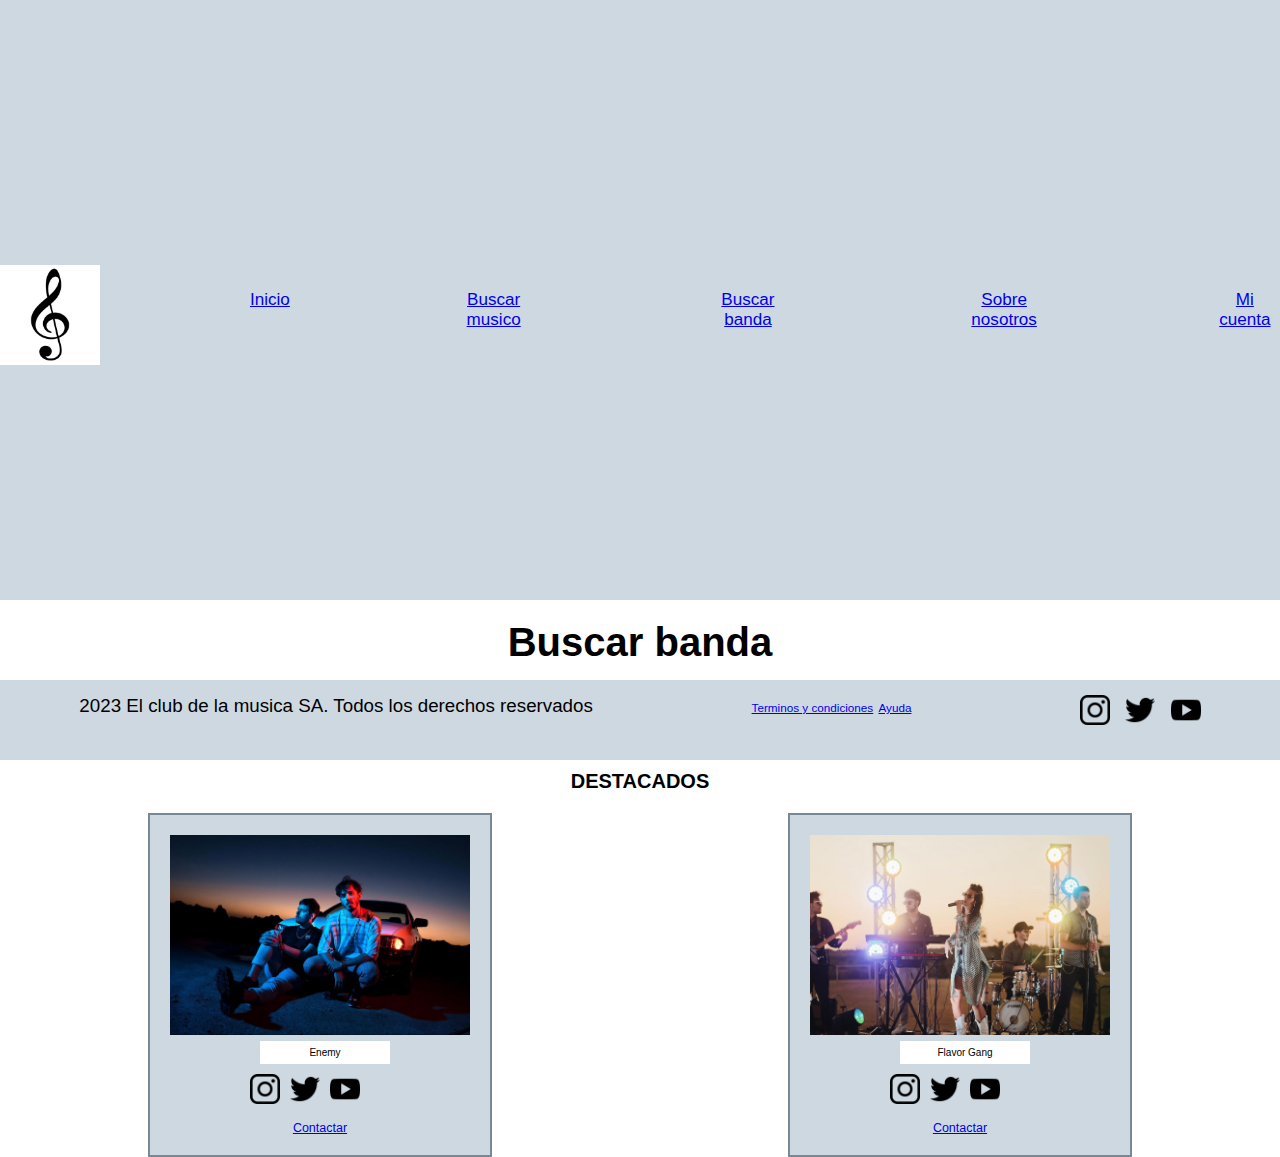
==== pages/buscarbanda.html @ a325bc66 "nav bootstrap" ====
<!DOCTYPE html>
<html lang="es">

<head>
    <meta charset="UTF-8">
    <meta http-equiv="X-UA-Compatible" content="IE=edge">
    <meta name="viewport" content="width=device-width, initial-scale=1.0">
    <link rel="stylesheet" href="../css/estilos.css">
    <link rel="shortcut icon" href="../img/notamusical.ico">
    <title>Buscar banda</title>
</head>

<body>
    <div id="grid_container">
        <!-- nav bar -->
        <header>
            <img class="logoprincipal" src="../img/notamusical.ico" alt="logo pagina">
            <nav>
                <ul class="navul">
                    <li><a href="../index.html">Inicio</a></li>
                    <li><a href="./buscarmusico.html">Buscar musico</a></li>
                    <li><a href="./buscarbanda.html">Buscar banda</a></li>
                    <li><a href="./sobrenosotros.html">Sobre nosotros</a></li>
                    <li><a href="./micuenta.html">Mi cuenta</a></li>
                </ul>
            </nav>
        </header>
        <!-- buscador -->
        <main>
            <!-- titulo -->
            <h1>Buscar banda</h1>
            <p>Aqui comienza la busqueda de tu lugar en el mundo de la musica, no te pierdas a las mas de 500 bandas
                que
                estan esperando por ti!</p>
            <article>
                <section>
                    Por nombre <input type="text" name="text" placeholder="Nombre">
                    <input type="submit" value="Buscar">
                    Por genero <input type="text" name="text" placeholder="Genero">
                    <input type="submit" value="Buscar">
                </section>
            </article>
            <!-- perfiles recomendados -->
            <h2>DESTACADOS</h2>
            <article>
                <section>
                    <a href="perfilenemy.html"><img class="imagenperfil" src="../img/enemy.png" alt="Enemy banda"></a>
                    <p class="nombres">Enemy</p>
                    <ul class="redes">
                        <li><a href="https://instagram.com/enemymusica" target="_blank"><img class="imgredes"
                                    src="../img/logoig.png" alt="logo ig"></a></li>
                        <li><a href="https://twitter.com/enemymusica" target="_blank"><img class="imgredes"
                                    src="../img/logotw.png" alt="logo tw"></a></li>
                        <li><a href="https://youtube.com/enemymusica" target="_blank"><img class="imgredes"
                                    src="../img/logoyt.png" alt="logo yt"></a></li>
                    </ul>
                    <br>
                    <div class="contactar">
                        <a href="perfilenemy.html" target="_blank">Contactar</a>
                    </div>
                </section>
                <section>
                    <a href="perfilflavor.html"><img class="imagenperfil" src="../img/flavor.png"
                            alt="The flavor gang"></a>
                    <p class="nombres"> Flavor Gang</p>
                    <ul class="redes">
                        <li><a href="https://instagram.com/theflavorgang" target="_blank"><img class="imgredes"
                                    src="../img/logoig.png" alt="logo ig"></a></li>
                        <li><a href="https://twitter.com/theflavorgang" target="_blank"><img class="imgredes"
                                    src="../img/logotw.png" alt="logo tw"></a></li>
                        <li><a href="https://youtube.com/theflavorgang" target="_blank"><img class="imgredes"
                                    src="../img/logoyt.png" alt="logo yt"></a></li>
                    </ul>
                    <br>
                    <div class="contactar">
                        <a href="perfilflavor.html" target="_blank">Contactar</a>
                    </div>
                </section>
            </article>
        </main>
        <footer>
            <ul class="estilofooter">
                <li>2023 El club de la musica SA. Todos los derechos reservados</li>
                <li><a href="../pages/terminos.html">Terminos y condiciones</a>
                    <a href="../pages/ayuda.html">Ayuda</a>
                </li>
                <li><a href="https://instagram.com/clubdelamusica" target="_blank"><img class="imgredes"
                            src="../img/logoig.png" alt="logo ig"></a>
                    <a href="https://twitter.com/clubdelamusica" target="_blank"><img class="imgredes"
                            src="../img/logotw.png" alt="logo tw"></a>
                    <a href="https://youtube.com/clubdelamusica" target="_blank"><img class="imgredes"
                            src="../img/logoyt.png" alt="logo yt"></a>
                </li>
            </ul>
        </footer>
    </div>
</body>


</html>
---- css/estilos.css ----
* {
    margin: 0%;
    padding: 0%;
    font-size: 62.5%;
    font-family: 'Poppins', sans-serif;
}

/* GRID */
#grid_container {
    display: grid;
    grid-template-columns: 1fr;
    grid-template-rows: 600px 80px;
    grid-column-gap: 0px;
    grid-row-gap: 0px;
    grid-template-areas:
        "nav"
        "article"
        "footer";
}

header {
    background-color: #ced8e0;
    display: flex;
    align-items: center;
}

/* NAV */

nav {
    background-color: #ced8e0;
    font-size: 7rem;
    padding-top: 20px;
    display: flex;
}

nav ul li a {
    display: flex;
    justify-content: space-around;
    margin-left: 150px;
}

.navul {
    display: flex;
    justify-content: space-around;
    flex-direction: row;
    list-style-type: none;
    text-align: center;
}

.navul li {
    display: inline;
}

.logoprincipal {
    height: 100px;
    width: 100px;
    padding-top: 30px;
}

/* TITULO */

h1 {
    display: flex;
    justify-content: center;
    align-items: center;
    font-size: 4rem;
    margin: 20px;
}

h2 {
    display: flex;
    justify-content: center;
    align-items: center;
    font-size: 2rem;
    margin: 20px;
}

/* ARTICLE */

article {
    grid-area: article;
    display: flex;
    justify-content: space-around;
}

section {
    background-color: #ced8e0;
    border: solid 2px #788896;
    padding: 20px;
}

.buscadorMusicos {
    width: 500px;
    font-size: 1rem;
}

.nombres {
    display: flex;
    justify-content: center;
    align-items: center;
    font-size: 1rem;
    padding: 10px;
    background-color: white;
    height: 3px;
    width: 110px;
    margin-left: 90px;
    margin-top: 5px;
}


p {
    display: flex;
    align-items: center;
    justify-content: center;
    font-size: 1rem;
}

.instrumento {
    margin: 4px;
    margin-right: 15px;
}

.contactar {
    display: flex;
    justify-content: center;
    align-items: center;
    font-size: 2rem;
}

.imagenperfil {
    height: 200px;
    width: 300px;
}

.redes {
    display: flex;
    justify-content: center;
    margin: 10px;
    list-style-type: none;
    margin-right: 50px;
}

.imgredes {
    height: 30px;
    width: 30px;
    margin-left: 10px;
}

.divBotonVerMas {
    display: flex;
    justify-content: center;
    align-items: center;
    margin-bottom: 15px;
    padding: 10px;
}

.botonVerMas {
    height: 20px;
    width: 60px;
    font-size: 1rem;
    margin-top: 40px;
}

/* IFRAME */

.iframe {
    display: flex;
    align-items: center;
    justify-content: center;
    height: 500px;
    width: 500px;
    margin-left: 500px;
}


/* FOOTER */
footer {
    grid-area: footer;
    background-color: #ced8e0;
    height: 80px;
}


.imgfooter {
    height: 30px;
    width: 30px;
}

.estilofooter {
    display: flex;
    font-size: 3rem;
    justify-content: space-around;
    list-style-type: none;
    padding-top: 15px;
}

@media screen and (max-width: 400px) {

    .perfilchoco {
        display: none;
    }

    .perfilagus {
        display: none;
    }

    .perfilnegra {
        display: none;
    }

    #grid_container {
        grid-template-columns: 1fr;
        grid-template-rows: 600px 100px;
        grid-template-areas:
            "article"
            "footer";
    }

    nav {
        display: none;
    }

    h1 {
        font-size: 2rem;
    }

    .buscadorMusicos {
        width: 300px;
        font-size: 5px;
        height: 4px;
        margin-left: 25px;
    }

    footer {
        height: 200px;
    }

    .estilofooter {
        font-size: 2rem;
        display: flex;
        margin-top: 40px;
    }

    .logoprincipal {
        height: 35px;
        width: 35px;
    }

    .imgfooter {
        height: 20px;
        width: 20px;
    }

    .copyfooter {
        display: none;
    }
}
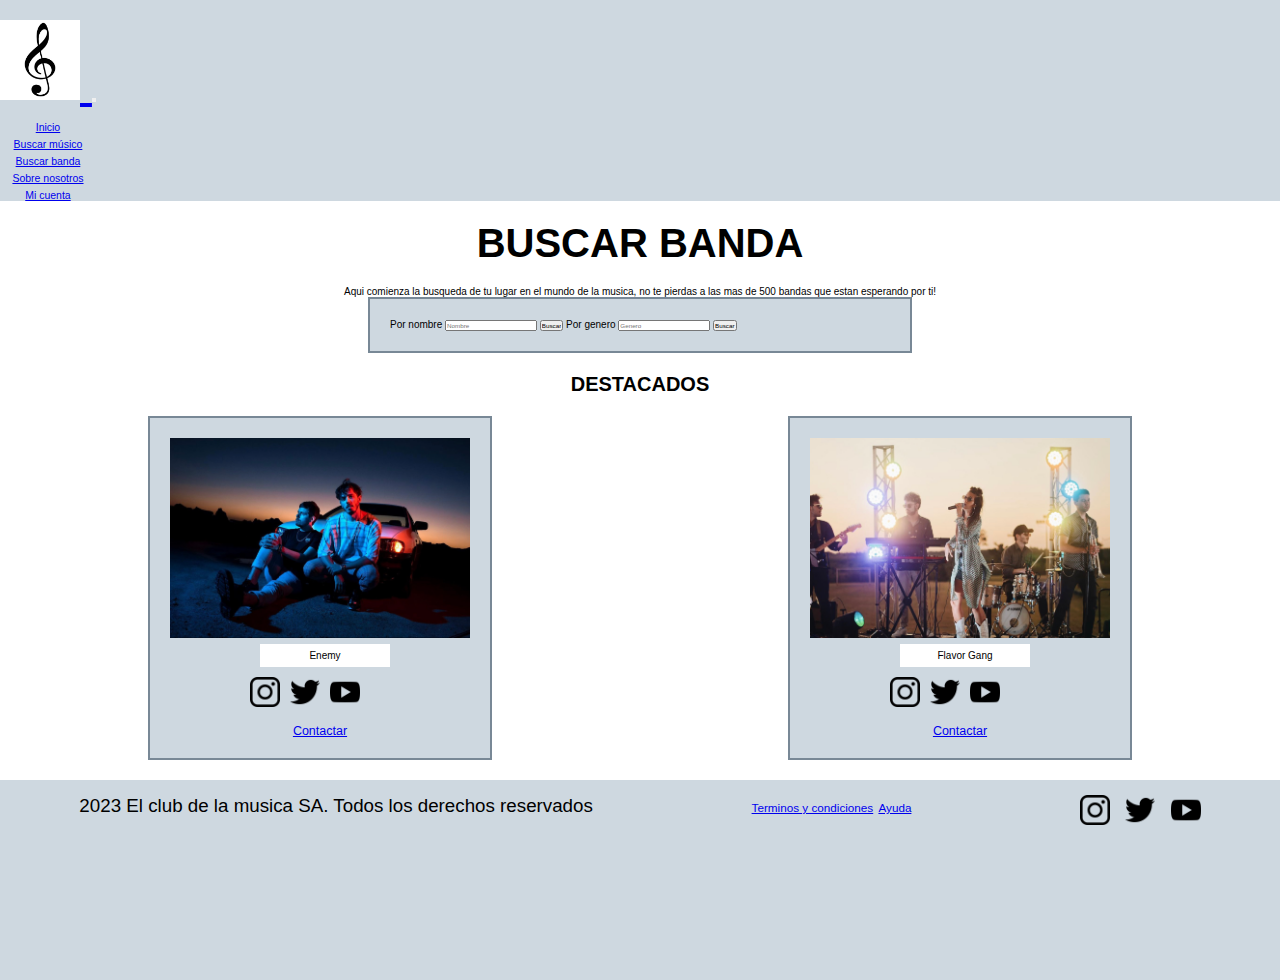
==== commit 0bcc585b: "segunda pre entrega" ====
--- a/pages/buscarbanda.html
+++ b/pages/buscarbanda.html
@@ -5,41 +5,69 @@
     <meta charset="UTF-8">
     <meta http-equiv="X-UA-Compatible" content="IE=edge">
     <meta name="viewport" content="width=device-width, initial-scale=1.0">
+    <link href="https://cdn.jsdelivr.net/npm/bootstrap@5.3.0-alpha1/dist/css/bootstrap.min.css" rel="stylesheet"
+    integrity="sha384-GLhlTQ8iRABdZLl6O3oVMWSktQOp6b7In1Zl3/Jr59b6EGGoI1aFkw7cmDA6j6gD" crossorigin="anonymous">
+<script src="https://cdn.jsdelivr.net/npm/bootstrap@5.3.0-alpha1/dist/js/bootstrap.bundle.min.js"
+    integrity="sha384-w76AqPfDkMBDXo30jS1Sgez6pr3x5MlQ1ZAGC+nuZB+EYdgRZgiwxhTBTkF7CXvN"
+    crossorigin="anonymous"></script>
     <link rel="stylesheet" href="../css/estilos.css">
     <link rel="shortcut icon" href="../img/notamusical.ico">
     <title>Buscar banda</title>
 </head>
 
 <body>
-    <div id="grid_container">
-        <!-- nav bar -->
-        <header>
-            <img class="logoprincipal" src="../img/notamusical.ico" alt="logo pagina">
-            <nav>
-                <ul class="navul">
-                    <li><a href="../index.html">Inicio</a></li>
-                    <li><a href="./buscarmusico.html">Buscar musico</a></li>
-                    <li><a href="./buscarbanda.html">Buscar banda</a></li>
-                    <li><a href="./sobrenosotros.html">Sobre nosotros</a></li>
-                    <li><a href="./micuenta.html">Mi cuenta</a></li>
-                </ul>
-            </nav>
-        </header>
+    <header>
+        <nav class="navbar navbar-expand-sm">
+            <div class="container-fluid">
+                <a class="navbar-brand" href="../index.html">
+                    <img src="../img/notamusical.png" alt="logo club" width="80" height="80">
+                </a>
+                <button class="navbar-toggler" type="button" data-bs-toggle="collapse" data-bs-target="#navbarNav"
+                    aria-controls="navbarNav" aria-expanded="false" aria-label="Toggle navigation">
+                    <span class="navbar-toggler-icon"></span>
+                </button>
+                <div class="collapse navbar-collapse" id="navbarNav">
+                    <ul class="navbar-nav">
+                        <li class="nav-item">
+                            <a class="nav-link active" aria-current="page" href="../index.html">Inicio</a>
+                        </li>
+                        <li class="nav-item">
+                            <a class="nav-link" href="../pages/buscarmusico.html">Buscar músico</a>
+                        </li>
+                        <li class="nav-item">
+                            <a class="nav-link" href="../pages/buscarbanda.html">Buscar banda</a>
+                        </li>
+                        <li class="nav-item">
+                            <a class="nav-link" href="../pages/sobrenosotros.html">Sobre nosotros</a>
+                        </li>
+                        <li class="nav-item">
+                            <a class="nav-link" href="../pages/micuenta.html">Mi cuenta</a>
+                        </li>
+                    </ul>
+                </div>
+            </div>
+        </nav>
+    </header>
         <!-- buscador -->
         <main>
-            <!-- titulo -->
-            <h1>Buscar banda</h1>
-            <p>Aqui comienza la busqueda de tu lugar en el mundo de la musica, no te pierdas a las mas de 500 bandas
-                que
-                estan esperando por ti!</p>
-            <article>
-                <section>
-                    Por nombre <input type="text" name="text" placeholder="Nombre">
-                    <input type="submit" value="Buscar">
-                    Por genero <input type="text" name="text" placeholder="Genero">
-                    <input type="submit" value="Buscar">
-                </section>
-            </article>
+            <div class="row">
+                <div class="col-sm">
+                    <h1>BUSCAR BANDA</h1>
+                    <p>Aqui comienza la busqueda de tu lugar en el mundo de la musica, no te pierdas a las mas de 500 bandas
+                        que
+                        estan esperando por ti!
+                    </p>
+                    <div>
+                        <article>
+                            <section class="buscadorMusicos">
+                                Por nombre <input type="text" name="text" placeholder="Nombre">
+                                <input type="submit" value="Buscar">
+                                Por genero <input type="text" name="text" placeholder="Genero">
+                                <input type="submit" value="Buscar">
+                            </section>
+                        </article>
+                    </div>
+                </div>
             <!-- perfiles recomendados -->
             <h2>DESTACADOS</h2>
             <article>
--- a/css/estilos.css
+++ b/css/estilos.css
@@ -9,7 +9,7 @@
 #grid_container {
     display: grid;
     grid-template-columns: 1fr;
-    grid-template-rows: 600px 80px;
+    grid-template-rows: 100px 600px 80px;
     grid-column-gap: 0px;
     grid-row-gap: 0px;
     grid-template-areas:
@@ -28,7 +28,7 @@
 
 nav {
     background-color: #ced8e0;
-    font-size: 7rem;
+    font-size: 11rem;
     padding-top: 20px;
     display: flex;
 }
@@ -36,7 +36,7 @@
 nav ul li a {
     display: flex;
     justify-content: space-around;
-    margin-left: 150px;
+    
 }
 
 .navul {
@@ -81,6 +81,7 @@
     grid-area: article;
     display: flex;
     justify-content: space-around;
+    margin-bottom: 20px;
 }
 
 section {
@@ -161,6 +162,19 @@
     margin-top: 40px;
 }
 
+.miCuenta {
+    height: 300px;
+    font-size: 4rem;
+    margin: 40px;
+    margin-bottom: 100px;
+}
+
+.botonIngresar {
+margin: 20px;
+margin-left: 120px;
+padding: 10px;
+}
+
 /* IFRAME */
 
 .iframe {
@@ -177,7 +191,7 @@
 footer {
     grid-area: footer;
     background-color: #ced8e0;
-    height: 80px;
+    height: 200px;
 }
 
 
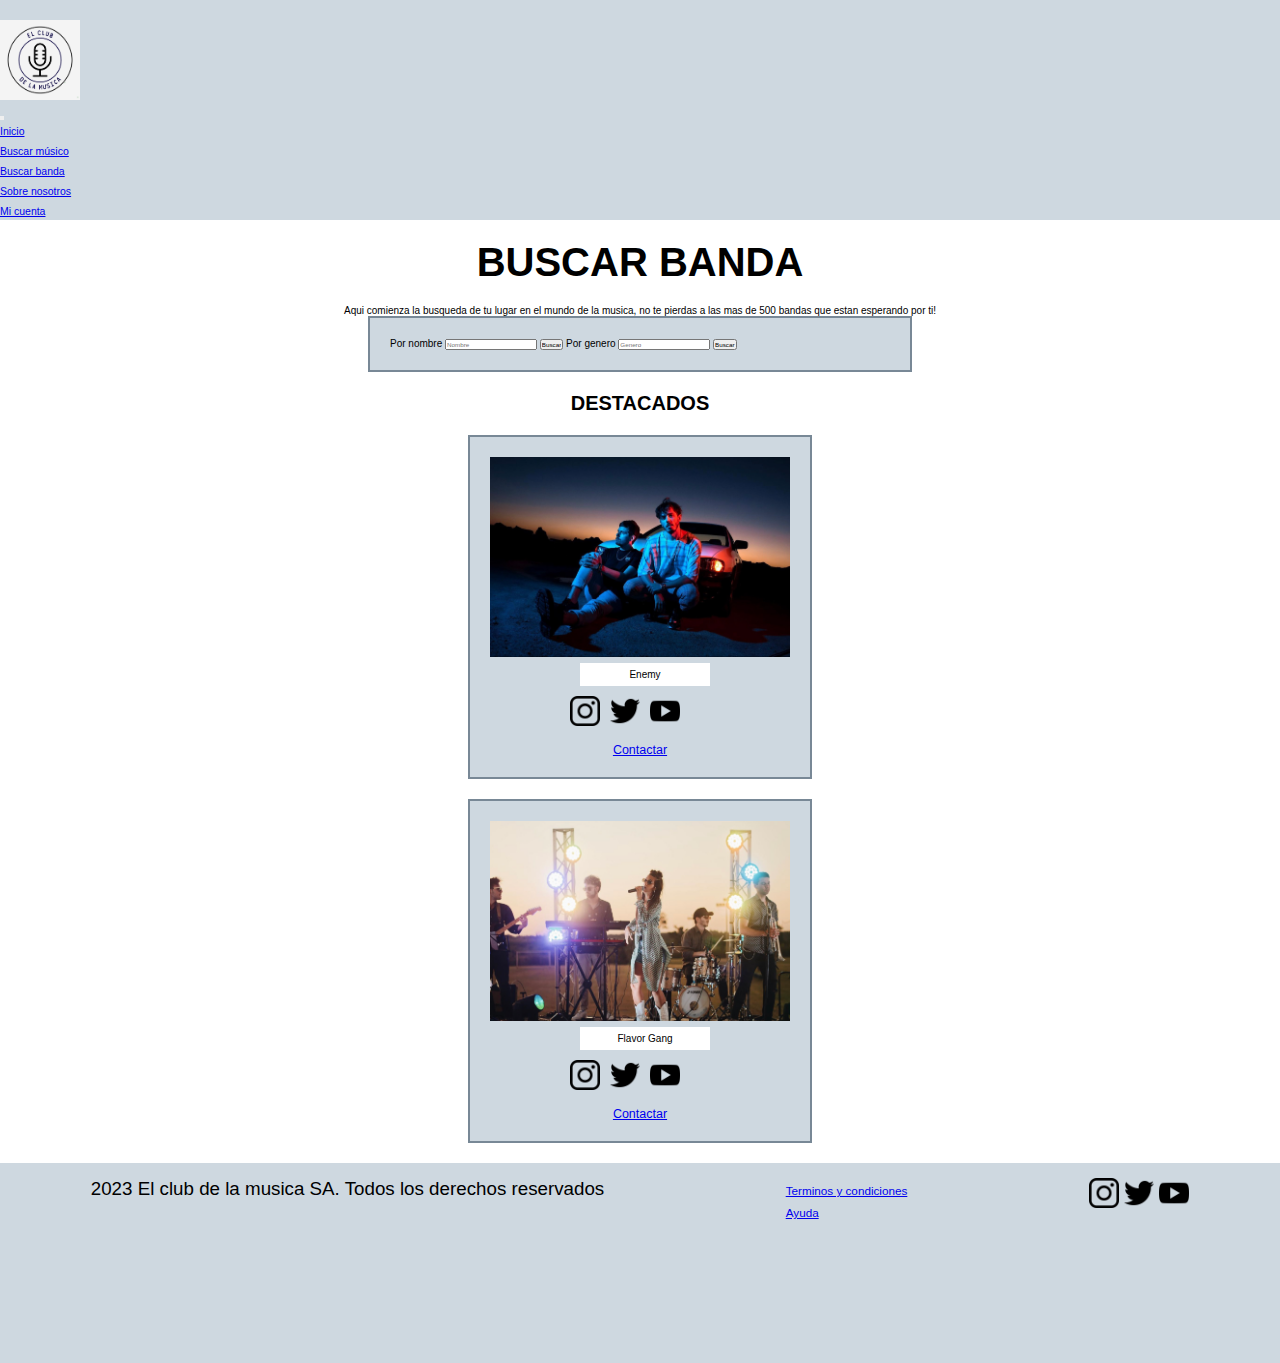
==== commit ea3c906a: "cambios en el iframe" ====
--- a/pages/buscarbanda.html
+++ b/pages/buscarbanda.html
@@ -6,10 +6,10 @@
     <meta http-equiv="X-UA-Compatible" content="IE=edge">
     <meta name="viewport" content="width=device-width, initial-scale=1.0">
     <link href="https://cdn.jsdelivr.net/npm/bootstrap@5.3.0-alpha1/dist/css/bootstrap.min.css" rel="stylesheet"
-    integrity="sha384-GLhlTQ8iRABdZLl6O3oVMWSktQOp6b7In1Zl3/Jr59b6EGGoI1aFkw7cmDA6j6gD" crossorigin="anonymous">
-<script src="https://cdn.jsdelivr.net/npm/bootstrap@5.3.0-alpha1/dist/js/bootstrap.bundle.min.js"
-    integrity="sha384-w76AqPfDkMBDXo30jS1Sgez6pr3x5MlQ1ZAGC+nuZB+EYdgRZgiwxhTBTkF7CXvN"
-    crossorigin="anonymous"></script>
+        integrity="sha384-GLhlTQ8iRABdZLl6O3oVMWSktQOp6b7In1Zl3/Jr59b6EGGoI1aFkw7cmDA6j6gD" crossorigin="anonymous">
+    <script src="https://cdn.jsdelivr.net/npm/bootstrap@5.3.0-alpha1/dist/js/bootstrap.bundle.min.js"
+        integrity="sha384-w76AqPfDkMBDXo30jS1Sgez6pr3x5MlQ1ZAGC+nuZB+EYdgRZgiwxhTBTkF7CXvN"
+        crossorigin="anonymous"></script>
     <link rel="stylesheet" href="../css/estilos.css">
     <link rel="shortcut icon" href="../img/notamusical.ico">
     <title>Buscar banda</title>
@@ -48,81 +48,94 @@
             </div>
         </nav>
     </header>
-        <!-- buscador -->
-        <main>
-            <div class="row">
-                <div class="col-sm">
-                    <h1>BUSCAR BANDA</h1>
-                    <p>Aqui comienza la busqueda de tu lugar en el mundo de la musica, no te pierdas a las mas de 500 bandas
-                        que
-                        estan esperando por ti!
-                    </p>
-                    <div>
-                        <article>
-                            <section class="buscadorMusicos">
-                                Por nombre <input type="text" name="text" placeholder="Nombre">
-                                <input type="submit" value="Buscar">
-                                Por genero <input type="text" name="text" placeholder="Genero">
-                                <input type="submit" value="Buscar">
-                            </section>
-                        </article>
-                    </div>
+    <!-- buscador -->
+    <main>
+        <div class="row">
+            <div class="col-sm">
+                <h1>BUSCAR BANDA</h1>
+                <p>Aqui comienza la busqueda de tu lugar en el mundo de la musica, no te pierdas a las mas de 500 bandas
+                    que
+                    estan esperando por ti!
+                </p>
+                <div>
+                    <article>
+                        <section class="buscadorMusicos">
+                            Por nombre <input type="text" name="text" placeholder="Nombre">
+                            <input type="submit" value="Buscar">
+                            Por genero <input type="text" name="text" placeholder="Genero">
+                            <input type="submit" value="Buscar">
+                        </section>
+                    </article>
                 </div>
+            </div>
             <!-- perfiles recomendados -->
             <h2>DESTACADOS</h2>
-            <article>
-                <section>
-                    <a href="perfilenemy.html"><img class="imagenperfil" src="../img/enemy.png" alt="Enemy banda"></a>
-                    <p class="nombres">Enemy</p>
-                    <ul class="redes">
-                        <li><a href="https://instagram.com/enemymusica" target="_blank"><img class="imgredes"
-                                    src="../img/logoig.png" alt="logo ig"></a></li>
-                        <li><a href="https://twitter.com/enemymusica" target="_blank"><img class="imgredes"
-                                    src="../img/logotw.png" alt="logo tw"></a></li>
-                        <li><a href="https://youtube.com/enemymusica" target="_blank"><img class="imgredes"
-                                    src="../img/logoyt.png" alt="logo yt"></a></li>
+            <div class="col-sm">
+                <article>
+                    <section>
+                        <a href="perfilenemy.html"><img class="imagenperfil" src="../img/enemy.png"
+                                alt="Enemy banda"></a>
+                        <p class="nombres">Enemy</p>
+                        <ul class="redes">
+                            <li><a href="https://instagram.com/enemymusica" target="_blank"><img class="imgredes"
+                                        src="../img/logoig.png" alt="logo ig"></a></li>
+                            <li><a href="https://twitter.com/enemymusica" target="_blank"><img class="imgredes"
+                                        src="../img/logotw.png" alt="logo tw"></a></li>
+                            <li><a href="https://youtube.com/enemymusica" target="_blank"><img class="imgredes"
+                                        src="../img/logoyt.png" alt="logo yt"></a></li>
+                        </ul>
+                        <br>
+                        <div class="contactar">
+                            <a href="perfilenemy.html" target="_blank">Contactar</a>
+                        </div>
+                    </section>
+                </article>
+            </div>
+            <div class="col-sm">
+                <article>
+                    <section>
+                        <a href="perfilflavor.html"><img class="imagenperfil" src="../img/flavor.png"
+                                alt="The flavor gang"></a>
+                        <p class="nombres"> Flavor Gang</p>
+                        <ul class="redes">
+                            <li><a href="https://instagram.com/theflavorgang" target="_blank"><img class="imgredes"
+                                        src="../img/logoig.png" alt="logo ig"></a></li>
+                            <li><a href="https://twitter.com/theflavorgang" target="_blank"><img class="imgredes"
+                                        src="../img/logotw.png" alt="logo tw"></a></li>
+                            <li><a href="https://youtube.com/theflavorgang" target="_blank"><img class="imgredes"
+                                        src="../img/logoyt.png" alt="logo yt"></a></li>
+                        </ul>
+                        <br>
+                        <div class="contactar">
+                            <a href="perfilflavor.html" target="_blank">Contactar</a>
+                        </div>
+                    </section>
+                </article>
+            </div>
+    </main>
+    <!-- footer -->
+    <div class="row">
+        <div class="col-sm">
+            <footer>
+                <div>
+                    <ul class="estilofooter">
+                        <li class="copyfooter">2023 El club de la musica SA. Todos los derechos reservados</li>
+                        <li><a href="./pages/terminos.html">Terminos y condiciones</a>
+                            <br>
+                            <a href="./pages/ayuda.html">Ayuda</a>
+                        </li>
+                        <li><a href="https://instagram.com/clubdelamusica" target="_blank"><img class="imgfooter"
+                                    src="../img/logoig.png" alt="logo ig"></a>
+                            <a href="https://twitter.com/clubdelamusica" target="_blank"><img class="imgfooter"
+                                    src="../img/logotw.png" alt="logo tw"></a>
+                            <a href="https://youtube.com/clubdelamusica" target="_blank"><img class="imgfooter"
+                                    src="../img/logoyt.png" alt="logo yt"></a>
+                        </li>
                     </ul>
-                    <br>
-                    <div class="contactar">
-                        <a href="perfilenemy.html" target="_blank">Contactar</a>
-                    </div>
-                </section>
-                <section>
-                    <a href="perfilflavor.html"><img class="imagenperfil" src="../img/flavor.png"
-                            alt="The flavor gang"></a>
-                    <p class="nombres"> Flavor Gang</p>
-                    <ul class="redes">
-                        <li><a href="https://instagram.com/theflavorgang" target="_blank"><img class="imgredes"
-                                    src="../img/logoig.png" alt="logo ig"></a></li>
-                        <li><a href="https://twitter.com/theflavorgang" target="_blank"><img class="imgredes"
-                                    src="../img/logotw.png" alt="logo tw"></a></li>
-                        <li><a href="https://youtube.com/theflavorgang" target="_blank"><img class="imgredes"
-                                    src="../img/logoyt.png" alt="logo yt"></a></li>
-                    </ul>
-                    <br>
-                    <div class="contactar">
-                        <a href="perfilflavor.html" target="_blank">Contactar</a>
-                    </div>
-                </section>
-            </article>
-        </main>
-        <footer>
-            <ul class="estilofooter">
-                <li>2023 El club de la musica SA. Todos los derechos reservados</li>
-                <li><a href="../pages/terminos.html">Terminos y condiciones</a>
-                    <a href="../pages/ayuda.html">Ayuda</a>
-                </li>
-                <li><a href="https://instagram.com/clubdelamusica" target="_blank"><img class="imgredes"
-                            src="../img/logoig.png" alt="logo ig"></a>
-                    <a href="https://twitter.com/clubdelamusica" target="_blank"><img class="imgredes"
-                            src="../img/logotw.png" alt="logo tw"></a>
-                    <a href="https://youtube.com/clubdelamusica" target="_blank"><img class="imgredes"
-                            src="../img/logoyt.png" alt="logo yt"></a>
-                </li>
-            </ul>
-        </footer>
+                </div>
+            </footer>
+        </div>
     </div>
 </body>
 
-
 </html>--- a/css/estilos.css
+++ b/css/estilos.css
@@ -1,271 +1,233 @@
 * {
-    margin: 0%;
-    padding: 0%;
-    font-size: 62.5%;
-    font-family: 'Poppins', sans-serif;
+  margin: 0%;
+  padding: 0%;
+  font-size: 62.5%;
+  font-family: "Poppins", sans-serif;
 }
 
 /* GRID */
 #grid_container {
-    display: grid;
-    grid-template-columns: 1fr;
-    grid-template-rows: 100px 600px 80px;
-    grid-column-gap: 0px;
-    grid-row-gap: 0px;
-    grid-template-areas:
-        "nav"
-        "article"
-        "footer";
-}
-
-header {
-    background-color: #ced8e0;
-    display: flex;
-    align-items: center;
-}
-
-/* NAV */
+  display: grid;
+  grid-template-columns: 1fr;
+  grid-template-rows: 100px 600px 80px;
+  grid-column-gap: 0px;
+  grid-row-gap: 0px;
+  grid-template-areas: "nav" "article" "footer";
+}
 
 nav {
-    background-color: #ced8e0;
-    font-size: 11rem;
-    padding-top: 20px;
-    display: flex;
-}
-
-nav ul li a {
-    display: flex;
-    justify-content: space-around;
-    
-}
-
-.navul {
-    display: flex;
-    justify-content: space-around;
-    flex-direction: row;
-    list-style-type: none;
-    text-align: center;
-}
-
-.navul li {
-    display: inline;
+  background-color: #ced8e0;
+  font-size: 11rem;
+  padding-top: 20px;
+  display: flex;
+}
+nav nav ul {
+  display: flex;
+  justify-content: space-around;
+  flex-direction: row;
+  list-style-type: none;
+  text-align: center;
+}
+nav nav ul li {
+  display: flex;
+  justify-content: space-around;
+  display: inline;
+}
+
+nav button {
+  display: flex;
+  justify-content: end;
 }
 
 .logoprincipal {
-    height: 100px;
-    width: 100px;
-    padding-top: 30px;
+  height: 100px;
+  width: 100px;
+  padding-top: 30px;
 }
 
 /* TITULO */
-
 h1 {
-    display: flex;
-    justify-content: center;
-    align-items: center;
-    font-size: 4rem;
-    margin: 20px;
+  display: flex;
+  justify-content: center;
+  align-items: center;
+  font-size: 4rem;
+  margin: 20px;
 }
 
 h2 {
-    display: flex;
-    justify-content: center;
-    align-items: center;
-    font-size: 2rem;
-    margin: 20px;
+  display: flex;
+  justify-content: center;
+  align-items: center;
+  font-size: 2rem;
+  margin: 20px;
 }
 
 /* ARTICLE */
-
 article {
-    grid-area: article;
-    display: flex;
-    justify-content: space-around;
-    margin-bottom: 20px;
+  grid-area: article;
+  display: flex;
+  justify-content: space-around;
+  margin-bottom: 20px;
 }
 
 section {
-    background-color: #ced8e0;
-    border: solid 2px #788896;
-    padding: 20px;
+  background-color: #ced8e0;
+  border: solid 2px #788896;
+  padding: 20px;
 }
 
 .buscadorMusicos {
-    width: 500px;
-    font-size: 1rem;
+  width: 500px;
+  font-size: 1rem;
 }
 
 .nombres {
-    display: flex;
-    justify-content: center;
-    align-items: center;
-    font-size: 1rem;
-    padding: 10px;
-    background-color: white;
-    height: 3px;
-    width: 110px;
-    margin-left: 90px;
-    margin-top: 5px;
-}
-
+  display: flex;
+  justify-content: center;
+  align-items: center;
+  font-size: 1rem;
+  padding: 10px;
+  background-color: white;
+  height: 3px;
+  width: 110px;
+  margin-left: 90px;
+  margin-top: 5px;
+}
 
 p {
-    display: flex;
-    align-items: center;
-    justify-content: center;
-    font-size: 1rem;
+  display: flex;
+  align-items: center;
+  justify-content: center;
+  font-size: 1rem;
 }
 
 .instrumento {
-    margin: 4px;
-    margin-right: 15px;
+  margin: 4px;
+  margin-right: 15px;
 }
 
 .contactar {
-    display: flex;
-    justify-content: center;
-    align-items: center;
-    font-size: 2rem;
+  display: flex;
+  justify-content: center;
+  align-items: center;
+  font-size: 2rem;
 }
 
 .imagenperfil {
-    height: 200px;
-    width: 300px;
+  height: 200px;
+  width: 300px;
 }
 
 .redes {
-    display: flex;
-    justify-content: center;
-    margin: 10px;
-    list-style-type: none;
-    margin-right: 50px;
+  display: flex;
+  justify-content: center;
+  margin: 10px;
+  list-style-type: none;
+  margin-right: 50px;
 }
 
 .imgredes {
-    height: 30px;
-    width: 30px;
-    margin-left: 10px;
+  height: 30px;
+  width: 30px;
+  margin-left: 10px;
 }
 
 .divBotonVerMas {
-    display: flex;
-    justify-content: center;
-    align-items: center;
-    margin-bottom: 15px;
-    padding: 10px;
+  display: flex;
+  justify-content: center;
+  align-items: center;
+  margin-bottom: 15px;
+  padding: 10px;
 }
 
 .botonVerMas {
-    height: 20px;
-    width: 60px;
-    font-size: 1rem;
-    margin-top: 40px;
+  height: 20px;
+  width: 60px;
+  font-size: 1rem;
+  margin-top: 40px;
 }
 
 .miCuenta {
-    height: 300px;
-    font-size: 4rem;
-    margin: 40px;
-    margin-bottom: 100px;
+  height: 350px;
+  font-size: 4rem;
+  margin: 40px;
+  margin-bottom: 100px;
 }
 
 .botonIngresar {
-margin: 20px;
-margin-left: 120px;
-padding: 10px;
+  margin: 20px;
+  margin-left: 120px;
+}
+
+.historia {
+  font-size: 2rem;
+  width: 900px;
 }
 
 /* IFRAME */
-
 .iframe {
-    display: flex;
-    align-items: center;
-    justify-content: center;
-    height: 500px;
-    width: 500px;
-    margin-left: 500px;
-}
-
+  display: flex;
+  align-items: center;
+  justify-content: center;
+  height: 80%;
+  width: 80%;
+}
 
 /* FOOTER */
 footer {
-    grid-area: footer;
-    background-color: #ced8e0;
+  grid-area: footer;
+  background-color: #ced8e0;
+  height: 200px;
+}
+
+.imgfooter {
+  height: 30px;
+  width: 30px;
+}
+
+.estilofooter {
+  display: flex;
+  font-size: 3rem;
+  justify-content: space-around;
+  list-style-type: none;
+  padding-top: 15px;
+}
+
+@media screen and (max-width: 400px) {
+  #grid_container {
+    grid-template-columns: 1fr;
+    grid-template-rows: 600px 100px;
+    grid-template-areas: "article" "footer";
+  }
+  nav {
+    display: none;
+  }
+  h1 {
+    font-size: 2rem;
+  }
+  .buscadorMusicos {
+    width: 300px;
+    font-size: 5px;
+    height: 4px;
+    margin-left: 25px;
+  }
+  footer {
     height: 200px;
-}
-
-
-.imgfooter {
-    height: 30px;
-    width: 30px;
-}
-
-.estilofooter {
+  }
+  .estilofooter {
+    font-size: 2rem;
     display: flex;
-    font-size: 3rem;
-    justify-content: space-around;
-    list-style-type: none;
-    padding-top: 15px;
-}
-
-@media screen and (max-width: 400px) {
-
-    .perfilchoco {
-        display: none;
-    }
-
-    .perfilagus {
-        display: none;
-    }
-
-    .perfilnegra {
-        display: none;
-    }
-
-    #grid_container {
-        grid-template-columns: 1fr;
-        grid-template-rows: 600px 100px;
-        grid-template-areas:
-            "article"
-            "footer";
-    }
-
-    nav {
-        display: none;
-    }
-
-    h1 {
-        font-size: 2rem;
-    }
-
-    .buscadorMusicos {
-        width: 300px;
-        font-size: 5px;
-        height: 4px;
-        margin-left: 25px;
-    }
-
-    footer {
-        height: 200px;
-    }
-
-    .estilofooter {
-        font-size: 2rem;
-        display: flex;
-        margin-top: 40px;
-    }
-
-    .logoprincipal {
-        height: 35px;
-        width: 35px;
-    }
-
-    .imgfooter {
-        height: 20px;
-        width: 20px;
-    }
-
-    .copyfooter {
-        display: none;
-    }
-}+    margin-top: 40px;
+  }
+  .logoprincipal {
+    height: 35px;
+    width: 35px;
+  }
+  .imgfooter {
+    height: 20px;
+    width: 20px;
+  }
+  .copyfooter {
+    display: none;
+  }
+}/*# sourceMappingURL=estilos.css.map */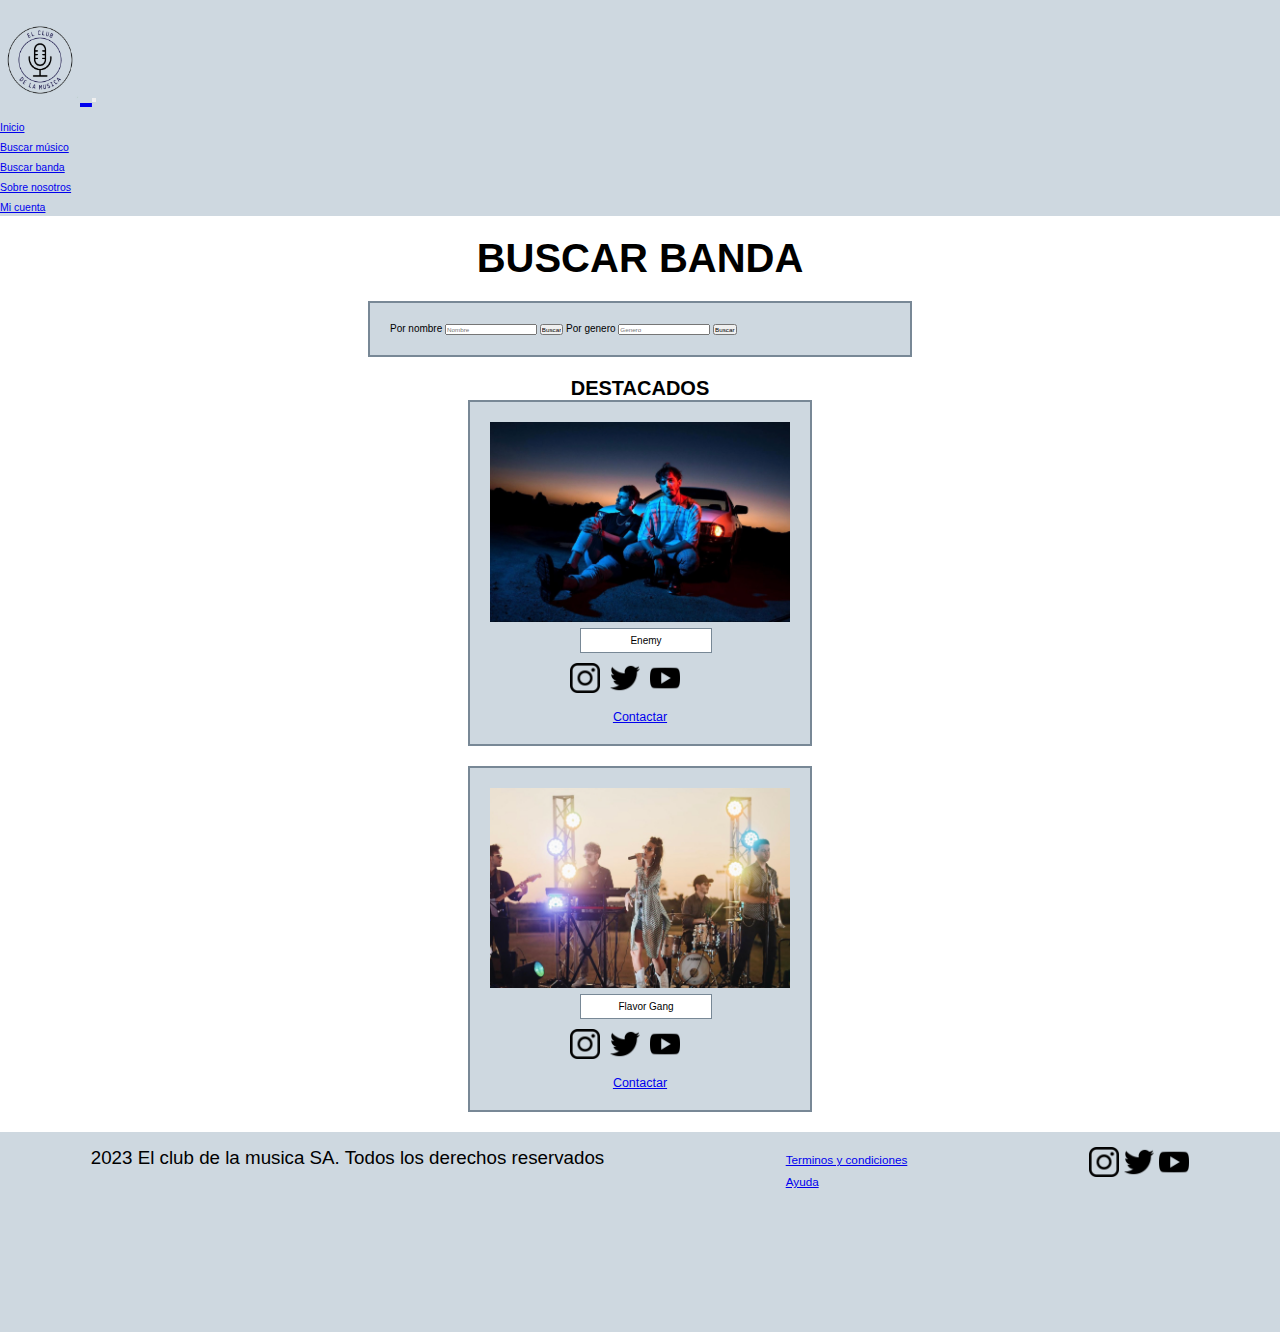
==== commit 075e541d: "algunas variables y errores corregidos" ====
--- a/pages/buscarbanda.html
+++ b/pages/buscarbanda.html
@@ -11,7 +11,7 @@
         integrity="sha384-w76AqPfDkMBDXo30jS1Sgez6pr3x5MlQ1ZAGC+nuZB+EYdgRZgiwxhTBTkF7CXvN"
         crossorigin="anonymous"></script>
     <link rel="stylesheet" href="../css/estilos.css">
-    <link rel="shortcut icon" href="../img/notamusical.ico">
+    <link rel="shortcut icon" href="../img/logopagina.ico">
     <title>Buscar banda</title>
 </head>
 
@@ -20,7 +20,7 @@
         <nav class="navbar navbar-expand-sm">
             <div class="container-fluid">
                 <a class="navbar-brand" href="../index.html">
-                    <img src="../img/notamusical.png" alt="logo club" width="80" height="80">
+                    <img src="../img/logopagina.png" alt="logo club" width="80" height="80">
                 </a>
                 <button class="navbar-toggler" type="button" data-bs-toggle="collapse" data-bs-target="#navbarNav"
                     aria-controls="navbarNav" aria-expanded="false" aria-label="Toggle navigation">
@@ -53,10 +53,6 @@
         <div class="row">
             <div class="col-sm">
                 <h1>BUSCAR BANDA</h1>
-                <p>Aqui comienza la busqueda de tu lugar en el mundo de la musica, no te pierdas a las mas de 500 bandas
-                    que
-                    estan esperando por ti!
-                </p>
                 <div>
                     <article>
                         <section class="buscadorMusicos">
--- a/css/estilos.css
+++ b/css/estilos.css
@@ -15,28 +15,16 @@
   grid-template-areas: "nav" "article" "footer";
 }
 
+/* NAV */
 nav {
   background-color: #ced8e0;
   font-size: 11rem;
   padding-top: 20px;
   display: flex;
 }
-nav nav ul {
-  display: flex;
-  justify-content: space-around;
-  flex-direction: row;
-  list-style-type: none;
-  text-align: center;
-}
-nav nav ul li {
-  display: flex;
-  justify-content: space-around;
-  display: inline;
-}
-
-nav button {
-  display: flex;
-  justify-content: end;
+nav nav ul li a {
+  display: flex;
+  justify-content: space-around;
 }
 
 .logoprincipal {
@@ -59,7 +47,6 @@
   justify-content: center;
   align-items: center;
   font-size: 2rem;
-  margin: 20px;
 }
 
 /* ARTICLE */
@@ -69,16 +56,36 @@
   justify-content: space-around;
   margin-bottom: 20px;
 }
-
-section {
+article section {
   background-color: #ced8e0;
   border: solid 2px #788896;
   padding: 20px;
 }
-
-.buscadorMusicos {
-  width: 500px;
+article p {
+  display: flex;
+  align-items: center;
+  justify-content: center;
   font-size: 1rem;
+}
+
+/* FOOTER */
+footer {
+  grid-area: footer;
+  background-color: #ced8e0;
+  height: 200px;
+}
+
+.imgfooter {
+  height: 30px;
+  width: 30px;
+}
+
+.estilofooter {
+  display: flex;
+  font-size: 3rem;
+  justify-content: space-around;
+  list-style-type: none;
+  padding-top: 15px;
 }
 
 .nombres {
@@ -92,12 +99,11 @@
   width: 110px;
   margin-left: 90px;
   margin-top: 5px;
-}
-
-p {
-  display: flex;
-  align-items: center;
-  justify-content: center;
+  border: solid 1px #788896;
+}
+
+.buscadorMusicos {
+  width: 500px;
   font-size: 1rem;
 }
 
@@ -141,22 +147,41 @@
 }
 
 .botonVerMas {
-  height: 20px;
-  width: 60px;
-  font-size: 1rem;
-  margin-top: 40px;
-}
-
-.miCuenta {
-  height: 350px;
-  font-size: 4rem;
-  margin: 40px;
-  margin-bottom: 100px;
-}
-
-.botonIngresar {
-  margin: 20px;
-  margin-left: 120px;
+  background: linear-gradient(to bottom right, #ced8e0, #ced8e0);
+  border: 0;
+  color: black;
+  cursor: pointer;
+  display: inline-block;
+  font-family: -apple-system, system-ui, "Segoe UI", Roboto, Helvetica, Arial, sans-serif;
+  font-size: 12px;
+  font-weight: 500;
+  line-height: 2.5;
+  outline: transparent;
+  padding: 0 1rem;
+  text-align: center;
+  text-decoration: none;
+  transition: box-shadow 0.2s ease-in-out;
+  user-select: none;
+  -webkit-user-select: none;
+  touch-action: manipulation;
+  white-space: nowrap;
+}
+
+.botonVerMas:not([disabled]):focus {
+  box-shadow: 0 0 0.25rem rgba(0, 0, 0, 0.5), -0.125rem -0.125rem 1rem #ced8e0, 0.125rem 0.125rem 1rem #ced8e0;
+}
+
+.botonVerMas:not([disabled]):hover {
+  box-shadow: 0 0 0.25rem rgba(0, 0, 0, 0.5), -0.125rem -0.125rem 1rem #ced8e0, 0.125rem 0.125rem 1rem #ced8e0;
+}
+
+/* IFRAME */
+.iframe {
+  display: flex;
+  align-items: center;
+  justify-content: center;
+  height: 50%;
+  width: 50%;
 }
 
 .historia {
@@ -164,33 +189,24 @@
   width: 900px;
 }
 
-/* IFRAME */
-.iframe {
-  display: flex;
-  align-items: center;
-  justify-content: center;
-  height: 80%;
-  width: 80%;
-}
-
-/* FOOTER */
-footer {
-  grid-area: footer;
-  background-color: #ced8e0;
-  height: 200px;
-}
-
-.imgfooter {
-  height: 30px;
-  width: 30px;
-}
-
-.estilofooter {
-  display: flex;
+.miCuenta {
+  height: 300px;
   font-size: 3rem;
-  justify-content: space-around;
-  list-style-type: none;
-  padding-top: 15px;
+  margin: 40px;
+  margin-bottom: 100px;
+}
+
+.botonIngresar {
+  margin: 10px;
+  margin-left: 120px;
+  padding: 1px;
+}
+
+.herramientasLogin {
+  display: flex;
+  justify-content: space-around;
+  margin-top: 20px;
+  font-size: 20px;
 }
 
 @media screen and (max-width: 400px) {
@@ -230,4 +246,6 @@
   .copyfooter {
     display: none;
   }
-}/*# sourceMappingURL=estilos.css.map */+}
+  
+/*# sourceMappingURL=estilos.css.map */
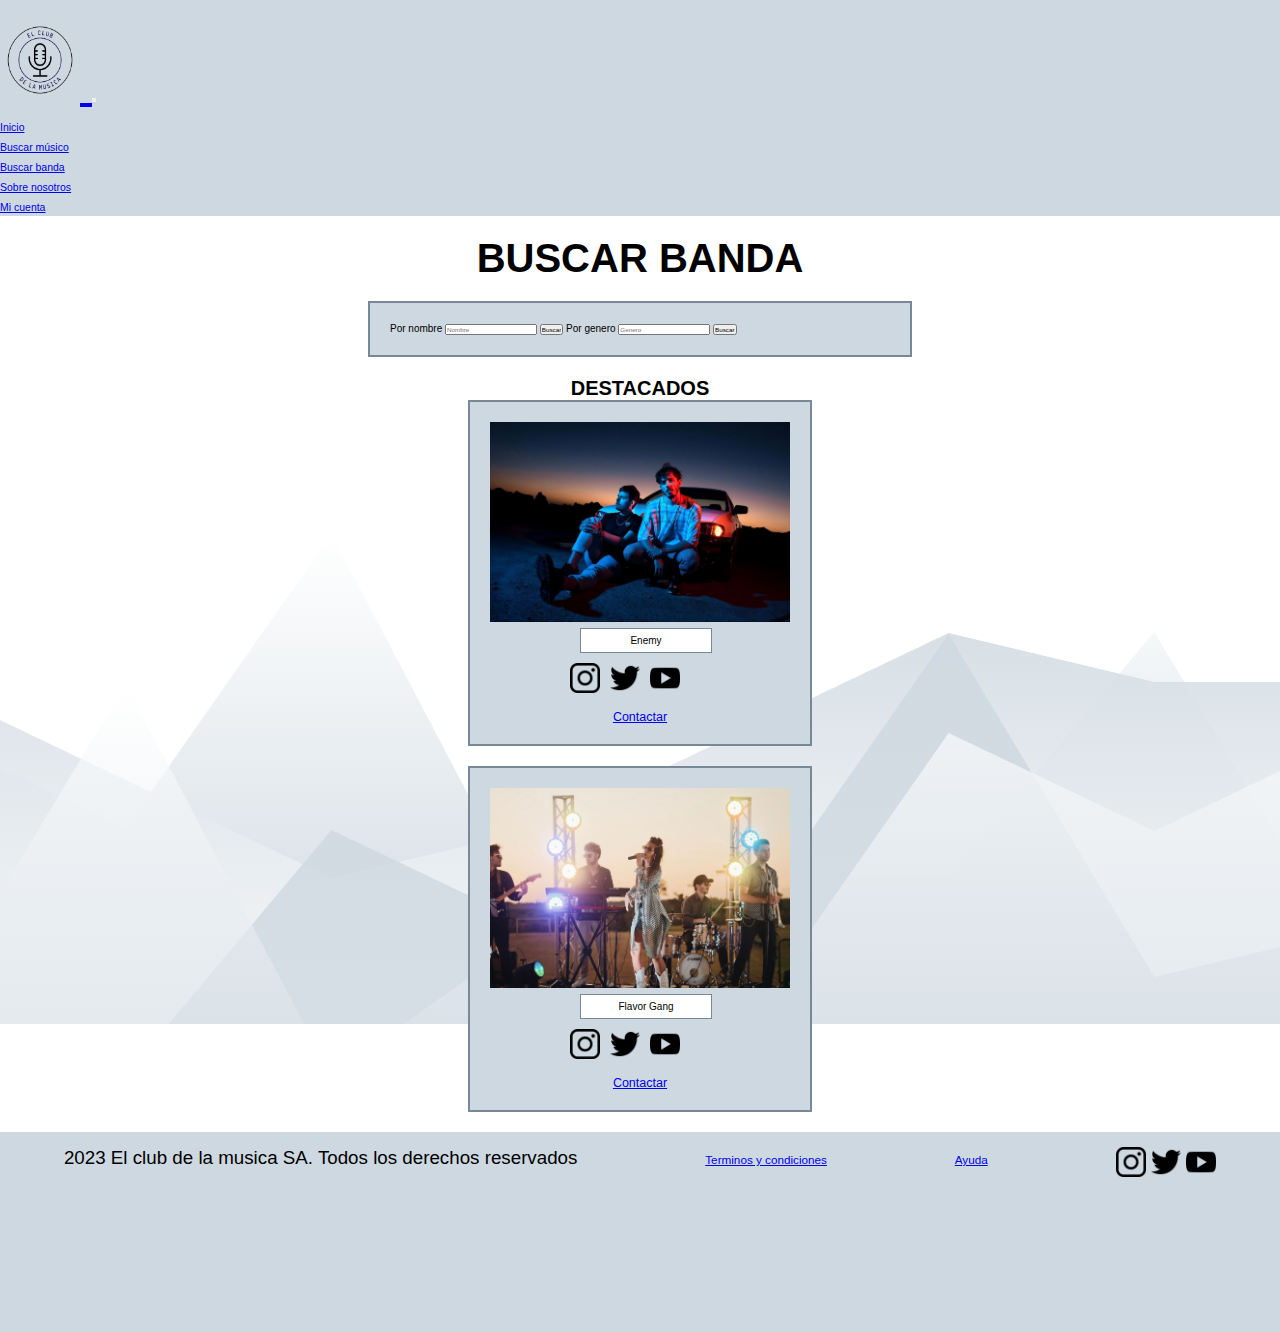
==== commit bfc38fe9: "animaciones y background version casi final" ====
--- a/pages/buscarbanda.html
+++ b/pages/buscarbanda.html
@@ -108,7 +108,6 @@
                     </section>
                 </article>
             </div>
-    </main>
     <!-- footer -->
     <div class="row">
         <div class="col-sm">
@@ -116,10 +115,8 @@
                 <div>
                     <ul class="estilofooter">
                         <li class="copyfooter">2023 El club de la musica SA. Todos los derechos reservados</li>
-                        <li><a href="./pages/terminos.html">Terminos y condiciones</a>
-                            <br>
-                            <a href="./pages/ayuda.html">Ayuda</a>
-                        </li>
+                        <li class="linkFooter"><a href="./pages/terminos.html">Terminos y condiciones</a></li>
+                            <li class="linkFooter"><a href="./pages/ayuda.html">Ayuda</a></li>
                         <li><a href="https://instagram.com/clubdelamusica" target="_blank"><img class="imgfooter"
                                     src="../img/logoig.png" alt="logo ig"></a>
                             <a href="https://twitter.com/clubdelamusica" target="_blank"><img class="imgfooter"
@@ -132,6 +129,7 @@
             </footer>
         </div>
     </div>
+</main>
 </body>
 
 </html>--- a/css/estilos.css
+++ b/css/estilos.css
@@ -22,9 +22,14 @@
   padding-top: 20px;
   display: flex;
 }
-nav nav ul li a {
-  display: flex;
-  justify-content: space-around;
+
+.nav-item {
+  margin-right: 10px;
+  transition: all 0.5s;
+}
+
+.nav-item:hover {
+  transform: scale(1.2);
 }
 
 .logoprincipal {
@@ -50,17 +55,26 @@
 }
 
 /* ARTICLE */
+
+main {
+  background-image: url(../img/wave.png);
+  background-repeat: no-repeat;
+  background-position: center;
+}
+
 article {
   grid-area: article;
   display: flex;
   justify-content: space-around;
   margin-bottom: 20px;
 }
+
 article section {
   background-color: #ced8e0;
   border: solid 2px #788896;
   padding: 20px;
 }
+
 article p {
   display: flex;
   align-items: center;
@@ -78,6 +92,19 @@
 .imgfooter {
   height: 30px;
   width: 30px;
+  transition: all 0.5s;
+}
+
+.imgfooter:hover {
+  transform: scale(1.2);
+}
+
+.linkFooter {
+  transition: all 0.5s;
+}
+
+.linkFooter:hover {
+  transform: scale(1.2) ;
 }
 
 .estilofooter {
@@ -117,6 +144,11 @@
   justify-content: center;
   align-items: center;
   font-size: 2rem;
+  transition: all 0.5s;
+}
+
+.contactar:hover {
+  transform: scale(1.2);
 }
 
 .imagenperfil {
@@ -131,23 +163,29 @@
   list-style-type: none;
   margin-right: 50px;
 }
+
 
 .imgredes {
   height: 30px;
   width: 30px;
   margin-left: 10px;
+  transition: all 0.5s;
+}
+
+.imgredes:hover {
+  transform: scale(1.2);
 }
 
 .divBotonVerMas {
   display: flex;
   justify-content: center;
   align-items: center;
-  margin-bottom: 15px;
-  padding: 10px;
+  margin-top: 40px;
+  margin-bottom: 20px;
 }
 
 .botonVerMas {
-  background: linear-gradient(to bottom right, #ced8e0, #ced8e0);
+  background: linear-gradient(to bottom right, white, white);
   border: 0;
   color: black;
   cursor: pointer;
@@ -168,11 +206,26 @@
 }
 
 .botonVerMas:not([disabled]):focus {
-  box-shadow: 0 0 0.25rem rgba(0, 0, 0, 0.5), -0.125rem -0.125rem 1rem #ced8e0, 0.125rem 0.125rem 1rem #ced8e0;
+  box-shadow: 0 0 0.25rem rgba(0, 0, 0, 0.5), -0.125rem -0.125rem 1rem white, 0.125rem 0.125rem 1rem white;
 }
 
 .botonVerMas:not([disabled]):hover {
-  box-shadow: 0 0 0.25rem rgba(0, 0, 0, 0.5), -0.125rem -0.125rem 1rem #ced8e0, 0.125rem 0.125rem 1rem #ced8e0;
+  box-shadow: 0 0 0.25rem rgba(0, 0, 0, 0.5), -0.125rem -0.125rem 1rem white, 0.125rem 0.125rem 1rem white;
+}
+
+div.row {
+  padding: 0%;
+  margin: 0%;
+}
+
+div.col-sm {
+  padding: 0%;
+  margin: 0%;
+}
+
+div.col {
+  padding: 0%;
+  margin: 0%;
 }
 
 /* IFRAME */
@@ -187,6 +240,10 @@
 .historia {
   font-size: 2rem;
   width: 900px;
+}
+
+article.miCuenta {
+  height: 400px;
 }
 
 .miCuenta {
@@ -197,55 +254,131 @@
 }
 
 .botonIngresar {
-  margin: 10px;
-  margin-left: 120px;
-  padding: 1px;
+  background: linear-gradient(to bottom right, white, white);
+  border: 0;
+  color: black;
+  cursor: pointer;
+  display: inline-block;
+  font-family: -apple-system, system-ui, "Segoe UI", Roboto, Helvetica, Arial, sans-serif;
+  font-size: 20px;
+  font-weight: 500;
+  line-height: 2.5;
+  outline: transparent;
+  padding: 0 1rem;
+  text-align: center;
+  text-decoration: none;
+  transition: box-shadow 0.2s ease-in-out;
+  user-select: none;
+  -webkit-user-select: none;
+  touch-action: manipulation;
+  white-space: nowrap;
+  margin-left: 110px;
+}
+
+.botonIngresar:not([disabled]):focus {
+  box-shadow: 0 0 0.25rem rgba(0, 0, 0, 0.5), -0.125rem -0.125rem 1rem #ced8e0, 0.125rem 0.125rem 1rem #ced8e0;
+}
+
+.botonIngresar:not([disabled]):hover {
+  box-shadow: 0 0 0.25rem rgba(0, 0, 0, 0.5), -0.125rem -0.125rem 1rem #ced8e0, 0.125rem 0.125rem 1rem #ced8e0;
 }
 
 .herramientasLogin {
   display: flex;
-  justify-content: space-around;
-  margin-top: 20px;
-  font-size: 20px;
-}
-
-@media screen and (max-width: 400px) {
+  flex-direction: column;
+  justify-content: center;
+  align-items: center;
+  margin-top: 40px;
+  font-size: 30px;
+}
+
+.herramientasLoginLista {
+  list-style: none;
+  font-size: 3rem;
+  transition: all 0.5s;
+}
+
+.herramientasLoginLista:hover {
+  transform: scale(1.2);
+}
+
+
+@media screen and (max-width: 900px) {
   #grid_container {
     grid-template-columns: 1fr;
     grid-template-rows: 600px 100px;
     grid-template-areas: "article" "footer";
   }
+
   nav {
     display: none;
   }
+
   h1 {
     font-size: 2rem;
   }
+
   .buscadorMusicos {
     width: 300px;
     font-size: 5px;
     height: 4px;
     margin-left: 25px;
   }
+
   footer {
     height: 200px;
   }
+
   .estilofooter {
-    font-size: 2rem;
+    font-size: 4rem;
     display: flex;
     margin-top: 40px;
   }
+
   .logoprincipal {
     height: 35px;
     width: 35px;
   }
+
   .imgfooter {
     height: 20px;
     width: 20px;
   }
+
   .copyfooter {
     display: none;
   }
 }
-  
-/*# sourceMappingURL=estilos.css.map */
+
+@media screen and (max-width: 1060px) {
+  .botonVerMas {
+    background: linear-gradient(to bottom right, #ced8e0, #ced8e0);
+    border: 0;
+    color: black;
+    cursor: pointer;
+    display: inline-block;
+    font-family: -apple-system, system-ui, "Segoe UI", Roboto, Helvetica, Arial, sans-serif;
+    font-size: 12px;
+    font-weight: 500;
+    line-height: 2.5;
+    outline: transparent;
+    padding: 0 1rem;
+    text-align: center;
+    text-decoration: none;
+    transition: box-shadow 0.2s ease-in-out;
+    user-select: none;
+    -webkit-user-select: none;
+    touch-action: manipulation;
+    white-space: nowrap;
+  }
+
+  .botonVerMas:not([disabled]):focus {
+    box-shadow: 0 0 0.25rem rgba(0, 0, 0, 0.5), -0.125rem -0.125rem 1rem #ced8e0, 0.125rem 0.125rem 1rem #ced8e0;
+  }
+
+  .botonVerMas:not([disabled]):hover {
+    box-shadow: 0 0 0.25rem rgba(0, 0, 0, 0.5), -0.125rem -0.125rem 1rem #ced8e0, 0.125rem 0.125rem 1rem #ced8e0;
+  }
+}
+
+/*# sourceMappingURL=estilos.css.map */